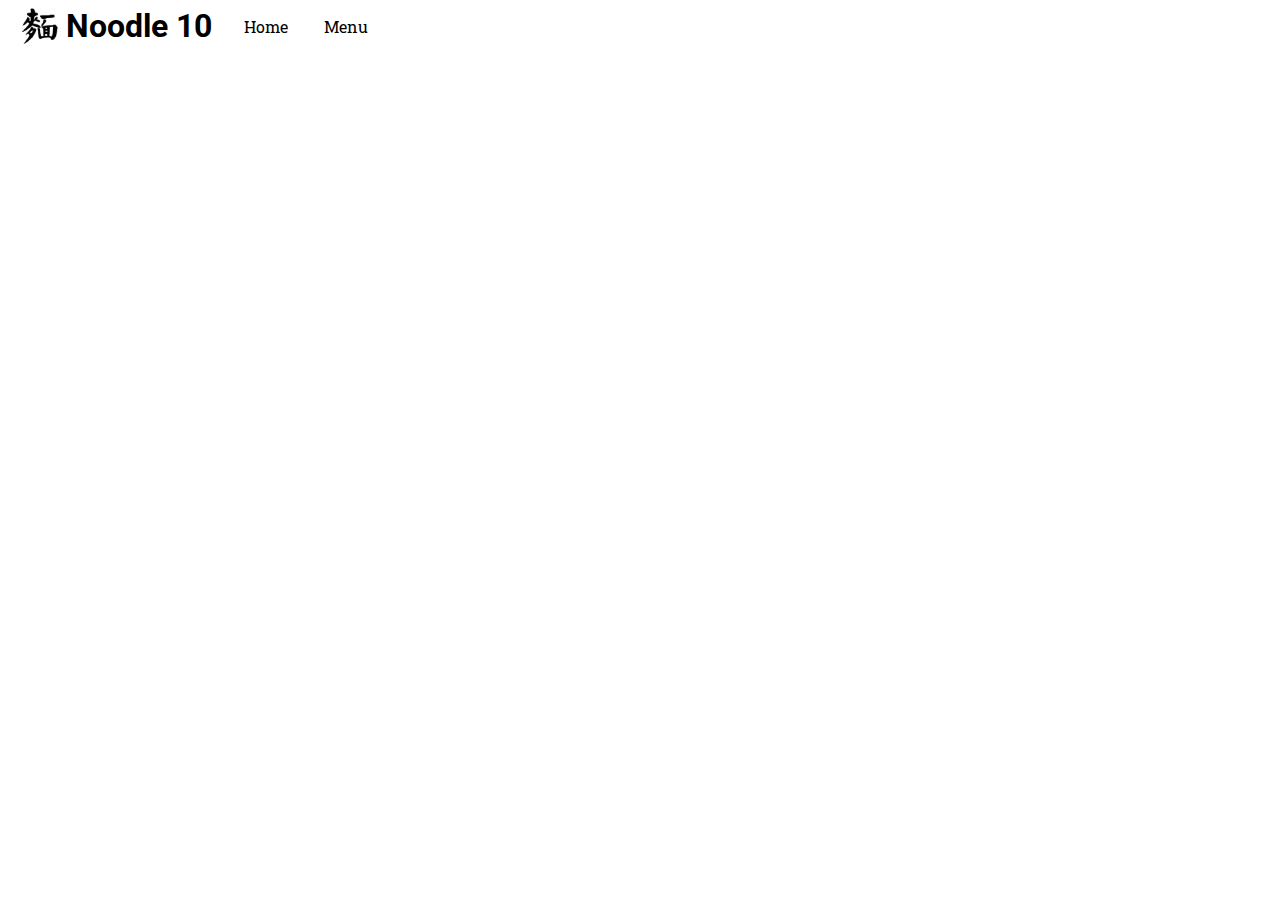
==== index.html @ e285ba4c "added navigation" ====
<!DOCTYPE html>
<html lang="en">
<head>
  <meta charset="UTF-8">
  <meta name="viewport" content="width=device-width, initial-scale=1.0">
  <title>Noodle 10</title>
  <link rel="icon" href="images/icon.JPG">
  <link rel="stylesheet" href="styles/style.css">
</head>
<body>
  
  <section id="navSection">
    <header>
      <div class="topNav">
          <img src="images/icon.JPG" alt="Noodle 10">
          <h1>Noodle 10</h1>
          <div class="navList">
            <ul>
              <div class="text">
                <li class="listItem">
                  <a href="#">Home</a>
                </li> <!-- listItem -->
                <li class="listItem">
                  <a href="#">Menu</a>
                </li><!-- listItem -->
              </div>
            </ul>
          </div><!-- navList -->
      </div><!-- topNav -->
    </header>
  </section><!-- navSection -->
</body>
</html>
---- styles/style.css ----
@import url("https://fonts.googleapis.com/css2?family=Roboto+Slab&family=Roboto:wght@500&display=swap");
header .topNav {
  display: -webkit-box;
  display: -ms-flexbox;
  display: flex;
  -webkit-box-align: center;
      -ms-flex-align: center;
          align-items: center;
  margin-left: 1em;
}

header .topNav img {
  vertical-align: middle;
}

header .topNav h1 {
  font-family: "Roboto", sans-serif;
}

header .topNav .navList ul {
  list-style-type: none;
  overflow: hidden;
  font-family: "Roboto Slab", serif;
  font-size: 1em;
}

header .topNav .navList ul li {
  display: inline;
  padding-left: 2em;
}

header .topNav .navList ul li a {
  display: inline-block;
  text-decoration: none;
  color: black;
}

* {
  margin: 0;
  padding: 0;
  -webkit-box-sizing: border-box;
          box-sizing: border-box;
}
/*# sourceMappingURL=style.css.map */
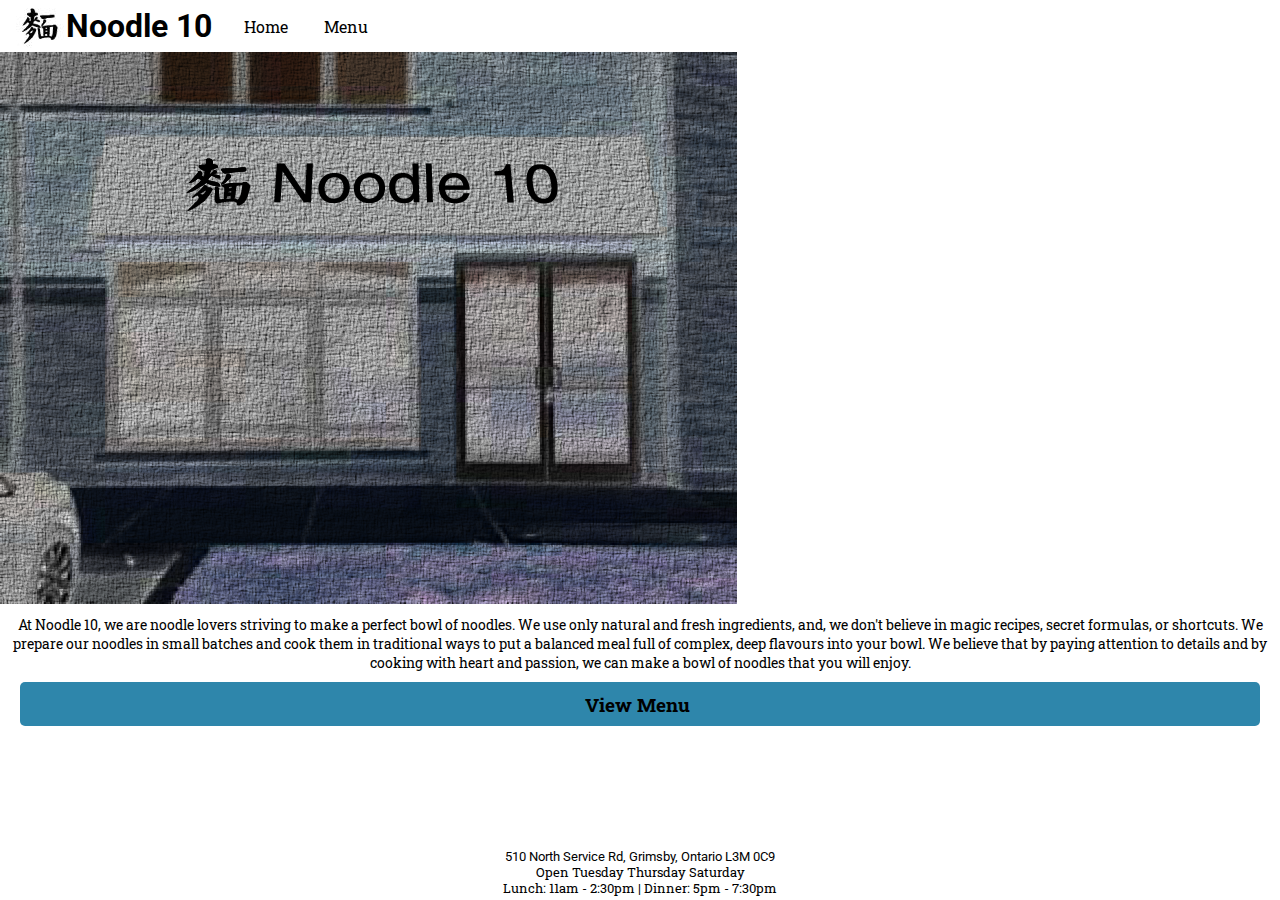
==== commit b82737dc: "added footer & content" ====
--- a/index.html
+++ b/index.html
@@ -8,26 +8,60 @@
   <link rel="stylesheet" href="styles/style.css">
 </head>
 <body>
-  
-  <section id="navSection">
-    <header>
-      <div class="topNav">
-          <img src="images/icon.JPG" alt="Noodle 10">
-          <h1>Noodle 10</h1>
-          <div class="navList">
-            <ul>
-              <div class="text">
-                <li class="listItem">
-                  <a href="#">Home</a>
-                </li> <!-- listItem -->
-                <li class="listItem">
-                  <a href="#">Menu</a>
-                </li><!-- listItem -->
-              </div>
-            </ul>
-          </div><!-- navList -->
-      </div><!-- topNav -->
-    </header>
-  </section><!-- navSection -->
+  <div id="container">
+    <div id="main">
+      <section id="navSection">
+        <header>
+          <div class="topNav">
+            <a href="index.html">
+              <img src="images/icon.JPG" alt="Noodle 10">
+            </a>
+            <h1>Noodle 10</h1>
+              <div class="navList">
+                <ul>
+                  <div class="text">
+                    <li class="listItem">
+                      <a href="#">Home</a>
+                    </li> <!-- listItem -->
+                    <li class="listItem">
+                      <a href="#">Menu</a>
+                    </li><!-- listItem -->
+                  </div>
+                </ul>
+              </div><!-- navList -->
+          </div><!-- topNav -->
+        </header>
+      </section><!-- navSection -->
+
+      <section id="aboutUs">
+        <div class="aboutUs">
+          <img id="storeImage" src="images/storeFront.png" alt="Store front">
+          <p>
+            At Noodle 10, we are noodle lovers striving to make a perfect bowl of noodles. We use only natural and fresh ingredients, and, we don't believe in magic recipes, secret formulas, or shortcuts. We prepare our noodles in small batches and cook them in traditional ways to put a balanced meal full of complex, deep flavours into your bowl. We believe that by paying attention to details and by cooking with heart and passion, we can make a bowl of noodles that you will enjoy.
+          </p>
+          <a href="#">
+            <div id="viewMenu">
+              <h3>View Menu</h3><i class="gg-bowl"></i>
+            </div>
+          </a>
+        </div><!-- aboutUs-->
+      </section><!-- aboutUs Section -->
+    </div>
+  </div>
+
+  <section id="footerSection">
+    <footer id="footer">
+      <div class="location">
+        510 North Service Rd, Grimsby, Ontario L3M 0C9
+      </div>
+      <div class="daysOpen">
+        Open Tuesday Thursday Saturday
+      </div class="hoursOpen">
+      <div>
+        Lunch: 11am - 2:30pm | Dinner: 5pm - 7:30pm
+      </div>
+    </footer>
+  </section>
+
 </body>
 </html>--- a/styles/style.css
+++ b/styles/style.css
@@ -1,4 +1,29 @@
 @import url("https://fonts.googleapis.com/css2?family=Roboto+Slab&family=Roboto:wght@500&display=swap");
+@import url("https://css.gg/bowl.css");
+* {
+  margin: 0;
+  padding: 0;
+  -webkit-box-sizing: border-box;
+          box-sizing: border-box;
+}
+
+html {
+  height: 100%;
+}
+
+html body {
+  height: 100%;
+}
+
+#container {
+  min-height: 100%;
+}
+
+#container #main {
+  overflow: auto;
+  padding-bottom: 4em;
+}
+
 header .topNav {
   display: -webkit-box;
   display: -ms-flexbox;
@@ -35,10 +60,62 @@
   color: black;
 }
 
-* {
-  margin: 0;
-  padding: 0;
-  -webkit-box-sizing: border-box;
-          box-sizing: border-box;
+.aboutUs {
+  font-family: "Roboto Slab", serif;
+}
+
+.aboutUs #storeImage {
+  max-width: 100%;
+  height: auto;
+}
+
+.aboutUs p {
+  font-size: 0.9em;
+  text-align: center;
+  margin-top: 0.5em;
+}
+
+.aboutUs a {
+  text-align: center;
+  text-decoration: none;
+  color: black;
+}
+
+.aboutUs a h3 {
+  margin-top: 0.5em;
+  margin-bottom: 0.5em;
+}
+
+.aboutUs a #viewMenu {
+  display: -webkit-box;
+  display: -ms-flexbox;
+  display: flex;
+  -webkit-box-align: center;
+      -ms-flex-align: center;
+          align-items: center;
+  -webkit-box-pack: center;
+      -ms-flex-pack: center;
+          justify-content: center;
+  background-color: #2E86AB;
+  border-radius: 5px;
+  margin: 10px 20px 0 20px;
+}
+
+.aboutUs a i {
+  margin-left: 5px;
+}
+
+footer {
+  font-family: "Roboto Slab", serif;
+  font-size: 0.8em;
+  position: relative;
+  height: 4em;
+  margin-top: -4em;
+  clear: both;
+  text-align: center;
+}
+
+footer .location {
+  font-family: "Roboto", sans-serif;
 }
 /*# sourceMappingURL=style.css.map */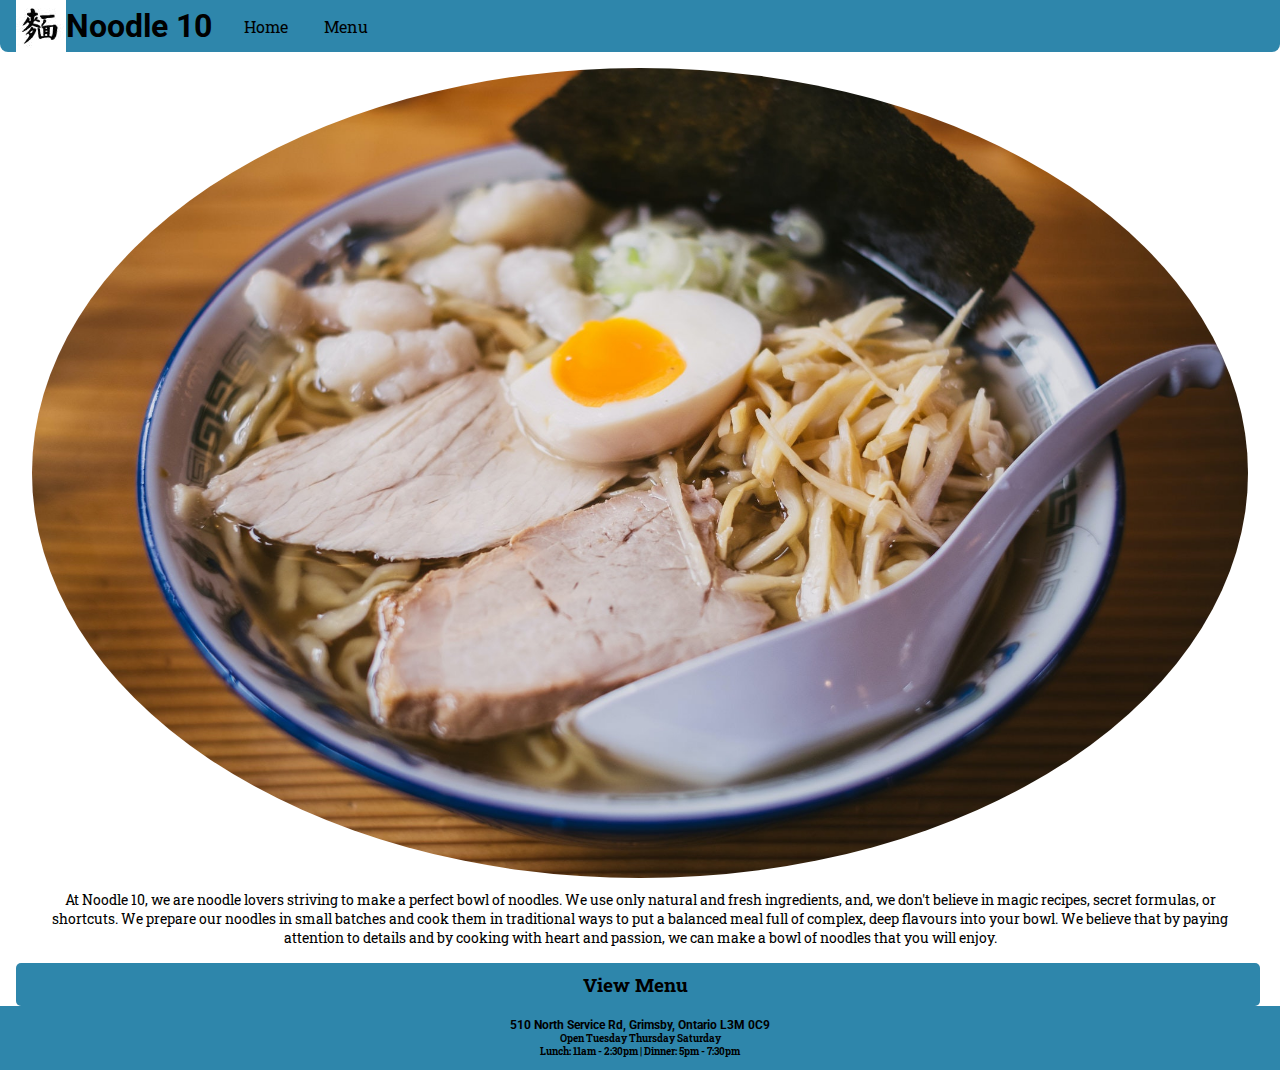
==== commit 8bb2958d: "added color & moved some positioning" ====
--- a/index.html
+++ b/index.html
@@ -35,10 +35,12 @@
 
       <section id="aboutUs">
         <div class="aboutUs">
-          <img id="storeImage" src="images/storeFront.png" alt="Store front">
-          <p>
-            At Noodle 10, we are noodle lovers striving to make a perfect bowl of noodles. We use only natural and fresh ingredients, and, we don't believe in magic recipes, secret formulas, or shortcuts. We prepare our noodles in small batches and cook them in traditional ways to put a balanced meal full of complex, deep flavours into your bowl. We believe that by paying attention to details and by cooking with heart and passion, we can make a bowl of noodles that you will enjoy.
-          </p>
+          <div id="content">
+            <img id="ramenBowl" src="images/ramen.jpg" alt="Ramen Bowl">
+            <p>
+              At Noodle 10, we are noodle lovers striving to make a perfect bowl of noodles. We use only natural and fresh ingredients, and, we don't believe in magic recipes, secret formulas, or shortcuts. We prepare our noodles in small batches and cook them in traditional ways to put a balanced meal full of complex, deep flavours into your bowl. We believe that by paying attention to details and by cooking with heart and passion, we can make a bowl of noodles that you will enjoy.
+            </p>
+          </div>
           <a href="#">
             <div id="viewMenu">
               <h3>View Menu</h3><i class="gg-bowl"></i>
@@ -56,8 +58,8 @@
       </div>
       <div class="daysOpen">
         Open Tuesday Thursday Saturday
-      </div class="hoursOpen">
-      <div>
+      </div>
+      <div class="hoursOpen">
         Lunch: 11am - 2:30pm | Dinner: 5pm - 7:30pm
       </div>
     </footer>
--- a/styles/style.css
+++ b/styles/style.css
@@ -22,6 +22,12 @@
 #container #main {
   overflow: auto;
   padding-bottom: 4em;
+}
+
+header {
+  background-color: #2E86AB;
+  border-bottom-left-radius: 0.5em;
+  border-bottom-right-radius: 0.5em;
 }
 
 header .topNav {
@@ -64,12 +70,19 @@
   font-family: "Roboto Slab", serif;
 }
 
-.aboutUs #storeImage {
+.aboutUs #content {
+  margin-left: 2em;
+  margin-right: 2em;
+  margin-top: 1em;
+}
+
+.aboutUs #content #ramenBowl {
   max-width: 100%;
   height: auto;
+  border-radius: 50%;
 }
 
-.aboutUs p {
+.aboutUs #content p {
   font-size: 0.9em;
   text-align: center;
   margin-top: 0.5em;
@@ -97,25 +110,36 @@
       -ms-flex-pack: center;
           justify-content: center;
   background-color: #2E86AB;
-  border-radius: 5px;
-  margin: 10px 20px 0 20px;
+  border-radius: 0.3125em;
+  margin: 1em 1.25em 0 1em;
 }
 
 .aboutUs a i {
-  margin-left: 5px;
+  margin-left: 0.3125em;
 }
 
 footer {
   font-family: "Roboto Slab", serif;
-  font-size: 0.8em;
+  font-weight: bold;
   position: relative;
   height: 4em;
   margin-top: -4em;
   clear: both;
   text-align: center;
+  background-color: #2E86AB;
 }
 
 footer .location {
+  padding-top: 1em;
   font-family: "Roboto", sans-serif;
+  font-size: 12px;
+}
+
+footer .daysOpen {
+  font-size: 10px;
+}
+
+footer .hoursOpen {
+  font-size: 10px;
 }
 /*# sourceMappingURL=style.css.map */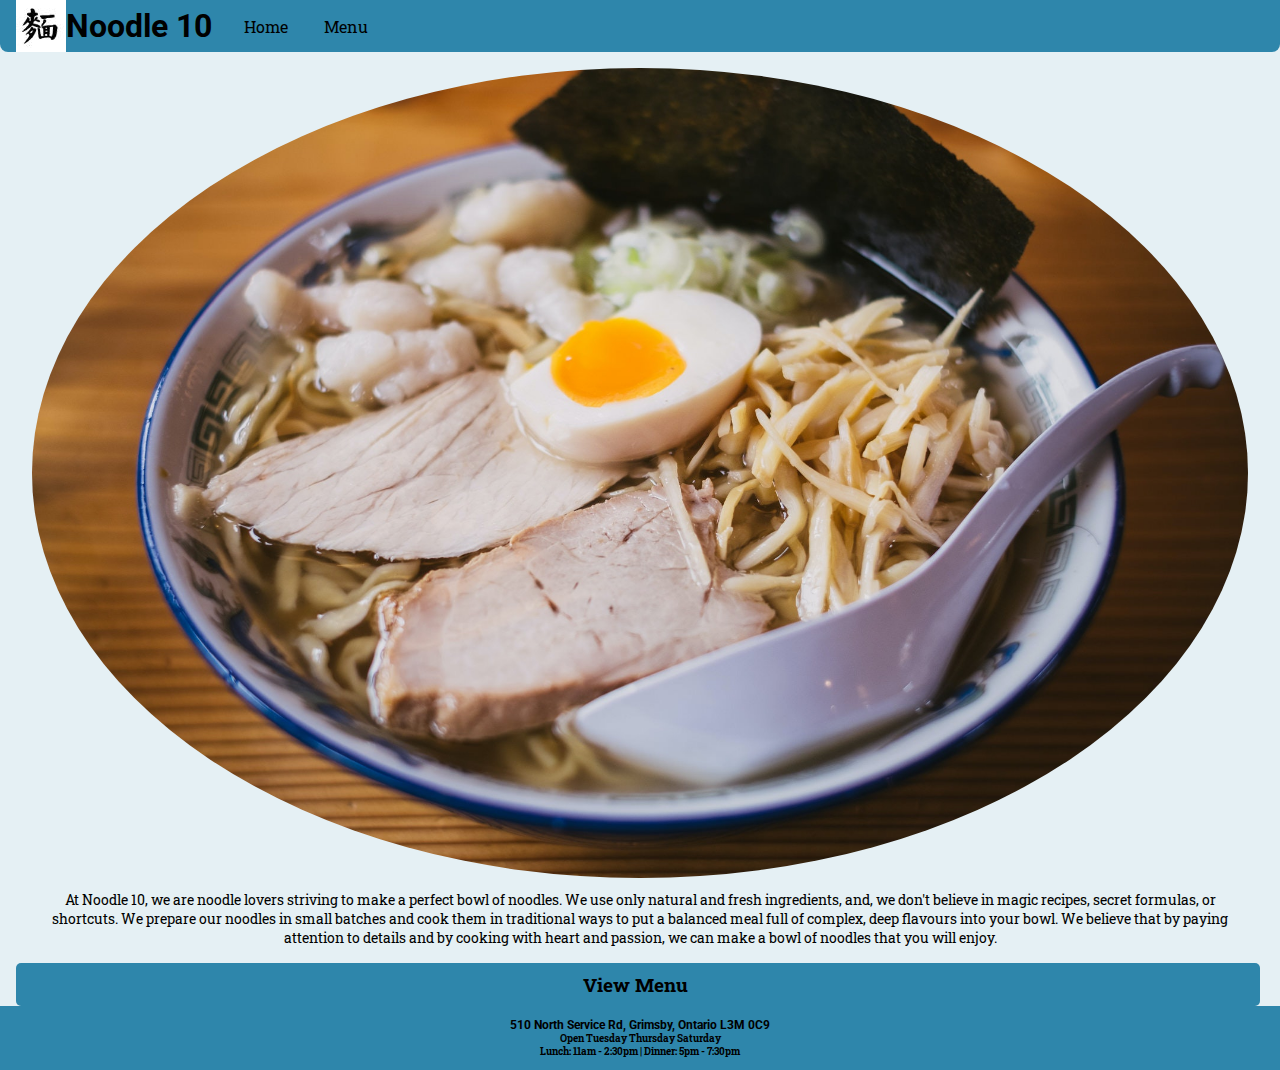
==== commit c2e23bf0: "Added menu page" ====
--- a/index.html
+++ b/index.html
@@ -21,10 +21,10 @@
                 <ul>
                   <div class="text">
                     <li class="listItem">
-                      <a href="#">Home</a>
+                      <a class="active" href="index.html">Home</a>
                     </li> <!-- listItem -->
                     <li class="listItem">
-                      <a href="#">Menu</a>
+                      <a href="menu.html">Menu</a>
                     </li><!-- listItem -->
                   </div>
                 </ul>
@@ -41,7 +41,7 @@
               At Noodle 10, we are noodle lovers striving to make a perfect bowl of noodles. We use only natural and fresh ingredients, and, we don't believe in magic recipes, secret formulas, or shortcuts. We prepare our noodles in small batches and cook them in traditional ways to put a balanced meal full of complex, deep flavours into your bowl. We believe that by paying attention to details and by cooking with heart and passion, we can make a bowl of noodles that you will enjoy.
             </p>
           </div>
-          <a href="#">
+          <a href="menu.html">
             <div id="viewMenu">
               <h3>View Menu</h3><i class="gg-bowl"></i>
             </div>
--- a/styles/style.css
+++ b/styles/style.css
@@ -13,6 +13,7 @@
 
 html body {
   height: 100%;
+  background-color: #E5F0F4;
 }
 
 #container {
@@ -63,7 +64,7 @@
 header .topNav .navList ul li a {
   display: inline-block;
   text-decoration: none;
-  color: black;
+  color: #000000;
 }
 
 .aboutUs {
@@ -91,7 +92,7 @@
 .aboutUs a {
   text-align: center;
   text-decoration: none;
-  color: black;
+  color: #000000;
 }
 
 .aboutUs a h3 {
@@ -116,6 +117,42 @@
 
 .aboutUs a i {
   margin-left: 0.3125em;
+}
+
+.flex-container {
+  display: -webkit-box;
+  display: -ms-flexbox;
+  display: flex;
+  -webkit-box-orient: vertical;
+  -webkit-box-direction: normal;
+      -ms-flex-direction: column;
+          flex-direction: column;
+}
+
+.flex-container .menuSection {
+  font-family: "Roboto", sans-serif;
+  margin-top: 0.5em;
+  text-align: center;
+}
+
+.flex-container .menuItems {
+  width: 11em;
+  margin: 0 auto;
+  margin-top: 1em;
+  text-align: center;
+}
+
+.flex-container .menuItems img {
+  width: 100%;
+}
+
+.flex-container .menuItems h3 {
+  font-family: "Roboto", sans-serif;
+}
+
+.flex-container .menuItems p {
+  font-family: "Roboto Slab", serif;
+  font-size: 0.9em;
 }
 
 footer {
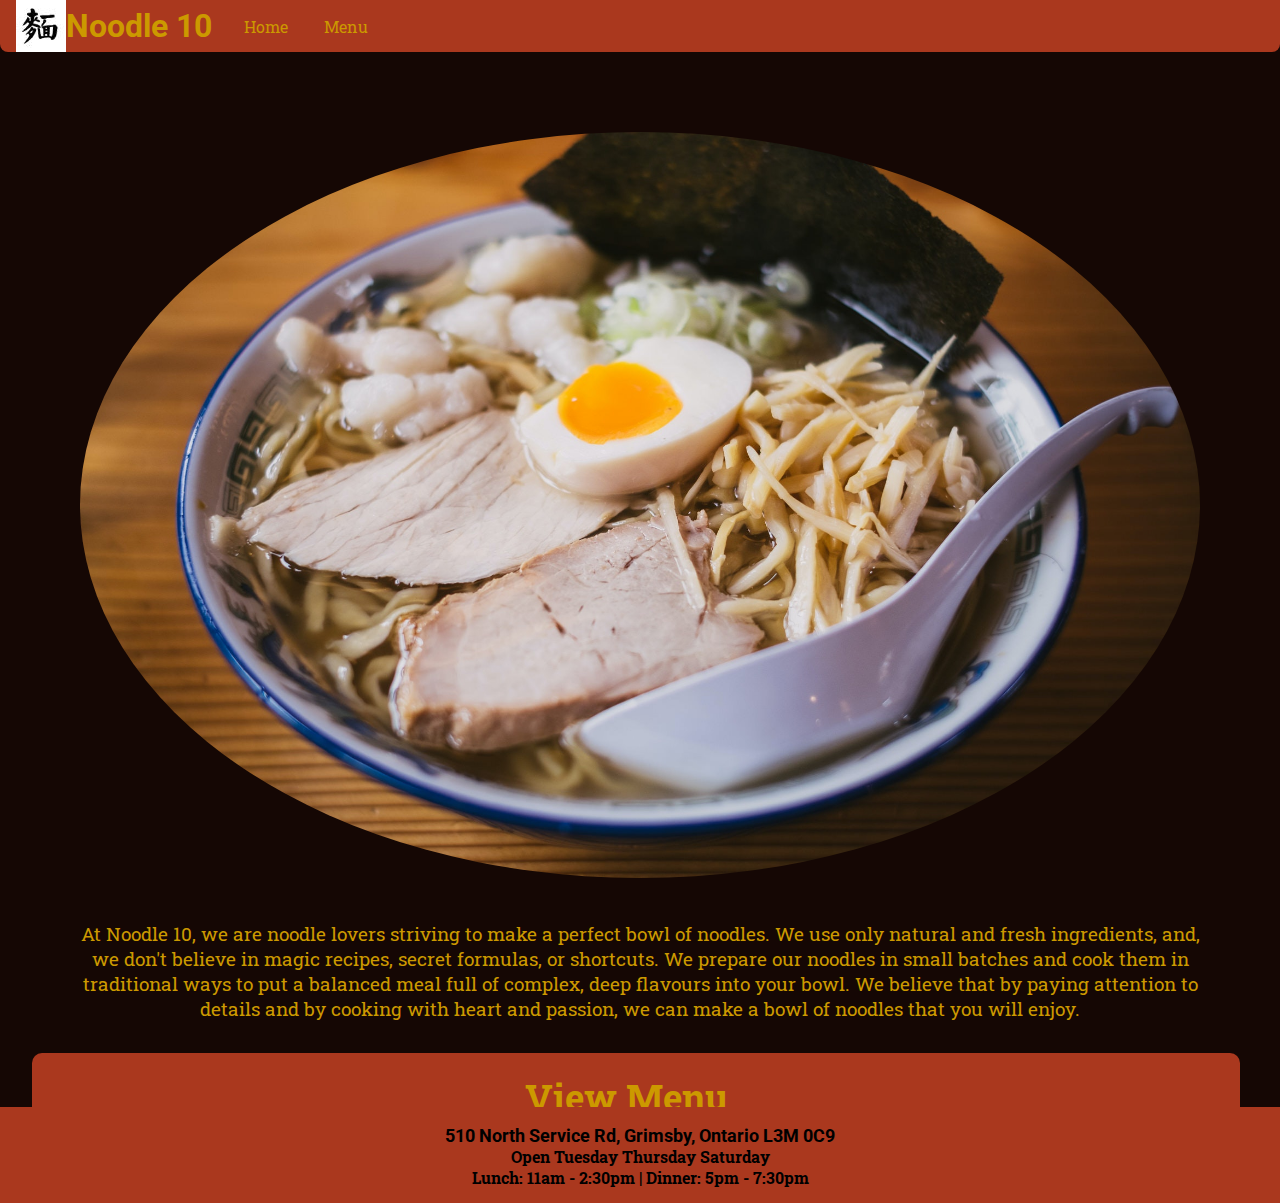
==== commit c05b1450: "added medium size queries" ====
--- a/index.html
+++ b/index.html
@@ -40,10 +40,10 @@
             <p>
               At Noodle 10, we are noodle lovers striving to make a perfect bowl of noodles. We use only natural and fresh ingredients, and, we don't believe in magic recipes, secret formulas, or shortcuts. We prepare our noodles in small batches and cook them in traditional ways to put a balanced meal full of complex, deep flavours into your bowl. We believe that by paying attention to details and by cooking with heart and passion, we can make a bowl of noodles that you will enjoy.
             </p>
-          </div>
+          </div><!-- content -->
           <a href="menu.html">
             <div id="viewMenu">
-              <h3>View Menu</h3><i class="gg-bowl"></i>
+              <h3>View Menu</h3><i class="gg-bowl icon-large"></i>
             </div>
           </a>
         </div><!-- aboutUs-->
--- a/styles/style.css
+++ b/styles/style.css
@@ -13,7 +13,7 @@
 
 html body {
   height: 100%;
-  background-color: #E5F0F4;
+  background-color: #150704;
 }
 
 #container {
@@ -25,8 +25,14 @@
   padding-bottom: 4em;
 }
 
+@media (min-width: 768px) {
+  #main {
+    padding-bottom: 5em;
+  }
+}
+
 header {
-  background-color: #2E86AB;
+  background-color: #AA381E;
   border-bottom-left-radius: 0.5em;
   border-bottom-right-radius: 0.5em;
 }
@@ -47,6 +53,7 @@
 
 header .topNav h1 {
   font-family: "Roboto", sans-serif;
+  color: #CC9900;
 }
 
 header .topNav .navList ul {
@@ -64,7 +71,7 @@
 header .topNav .navList ul li a {
   display: inline-block;
   text-decoration: none;
-  color: #000000;
+  color: #CC9900;
 }
 
 .aboutUs {
@@ -87,12 +94,13 @@
   font-size: 0.9em;
   text-align: center;
   margin-top: 0.5em;
+  color: #CC9900;
 }
 
 .aboutUs a {
   text-align: center;
   text-decoration: none;
-  color: #000000;
+  color: #CC9900;
 }
 
 .aboutUs a h3 {
@@ -110,13 +118,33 @@
   -webkit-box-pack: center;
       -ms-flex-pack: center;
           justify-content: center;
-  background-color: #2E86AB;
+  background-color: #AA381E;
   border-radius: 0.3125em;
   margin: 1em 1.25em 0 1em;
 }
 
 .aboutUs a i {
   margin-left: 0.3125em;
+}
+
+@media (min-width: 768px) {
+  .aboutUs #content {
+    margin: 5em;
+    margin-bottom: 0;
+  }
+  .aboutUs #content p {
+    font-size: 1.2em;
+    margin-top: 2em;
+  }
+  .aboutUs #viewMenu {
+    font-size: 2em;
+  }
+  .aboutUs #viewMenu i {
+    margin-left: 0.6em;
+  }
+  .aboutUs #viewMenu .gg-bowl {
+    --ggs: 2;
+  }
 }
 
 .flex-container {
@@ -131,7 +159,12 @@
 
 .flex-container .menuSection {
   font-family: "Roboto", sans-serif;
+  background-color: #AA381E;
+  color: #CC9900;
+  padding: 0.3em;
   margin-top: 0.5em;
+  margin-left: 1em;
+  margin-right: 1em;
   text-align: center;
 }
 
@@ -142,17 +175,30 @@
   text-align: center;
 }
 
+.flex-container .menuItems :nth-last-child(1) {
+  margin-bottom: 1em;
+}
+
 .flex-container .menuItems img {
   width: 100%;
 }
 
 .flex-container .menuItems h3 {
   font-family: "Roboto", sans-serif;
+  color: #CC9900;
 }
 
 .flex-container .menuItems p {
   font-family: "Roboto Slab", serif;
+  color: #CC9900;
   font-size: 0.9em;
+}
+
+.flex-container .menuItems .price {
+  background-color: #AA381E;
+  color: #CC9900;
+  margin: 0.5em 3em 0 3em;
+  font-weight: bold;
 }
 
 footer {
@@ -163,7 +209,7 @@
   margin-top: -4em;
   clear: both;
   text-align: center;
-  background-color: #2E86AB;
+  background-color: #AA381E;
 }
 
 footer .location {
@@ -179,4 +225,21 @@
 footer .hoursOpen {
   font-size: 10px;
 }
+
+@media (min-width: 768px) {
+  footer {
+    height: 6em;
+    margin-top: -6em;
+  }
+  footer .location {
+    font-size: 18px;
+    margin-top: 0;
+  }
+  footer .daysOpen {
+    font-size: 1em;
+  }
+  footer .hoursOpen {
+    font-size: 1em;
+  }
+}
 /*# sourceMappingURL=style.css.map */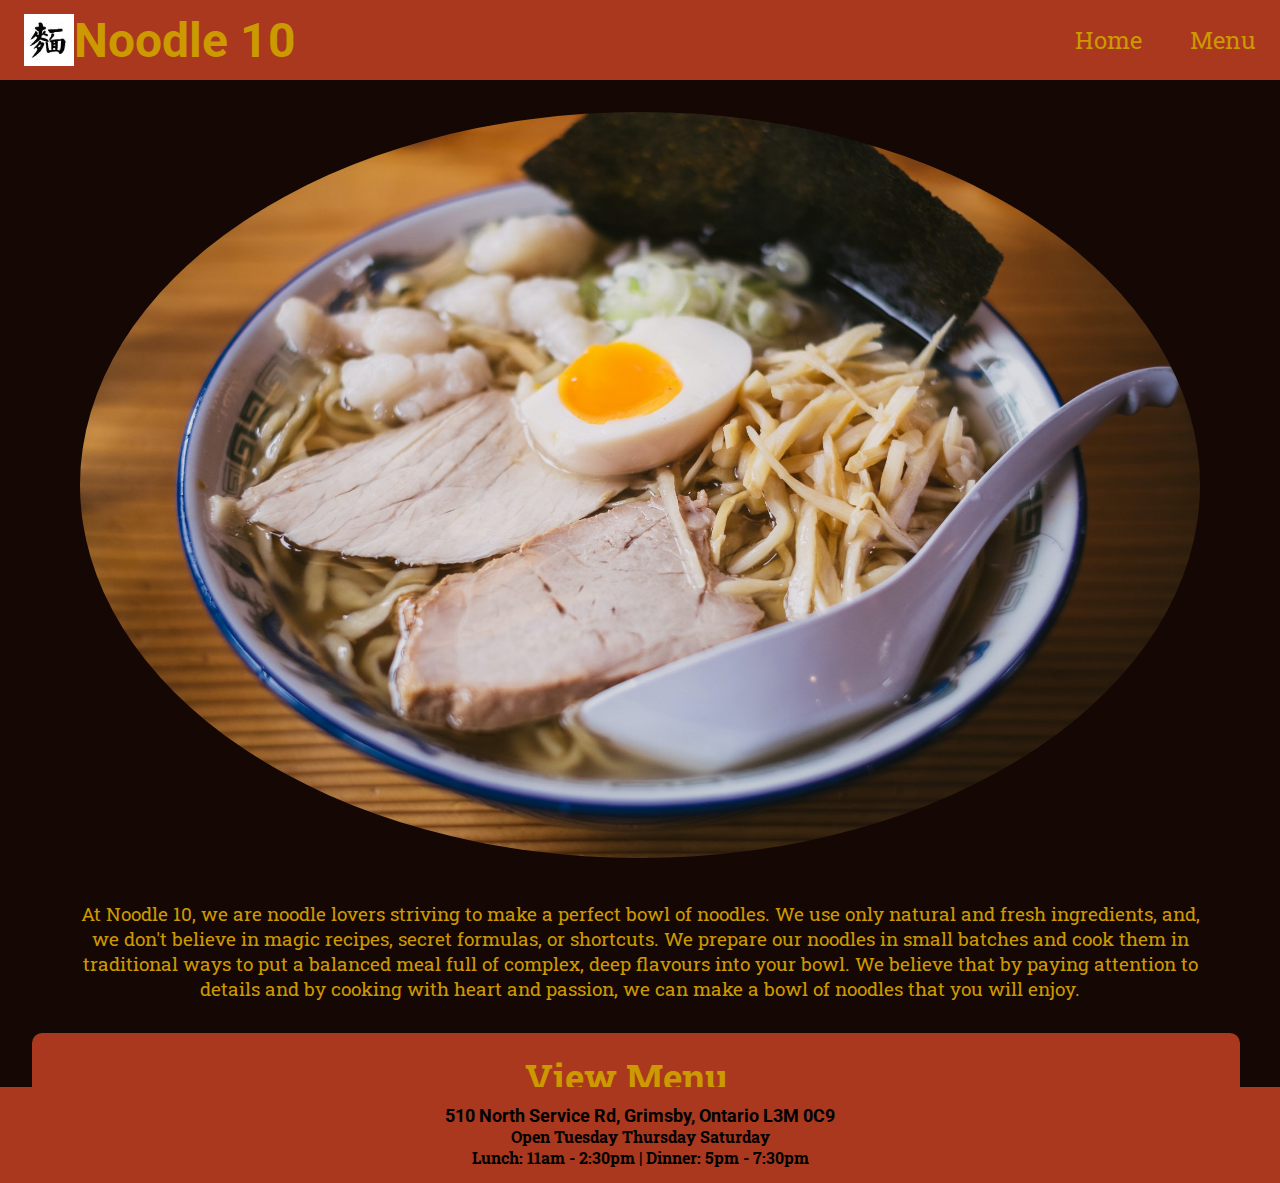
==== commit aaaeecd4: "Fixed Nav" ====
--- a/index.html
+++ b/index.html
@@ -10,27 +10,20 @@
 <body>
   <div id="container">
     <div id="main">
+
       <section id="navSection">
         <header>
-          <div class="topNav">
-            <a href="index.html">
-              <img src="images/icon.JPG" alt="Noodle 10">
-            </a>
-            <h1>Noodle 10</h1>
-              <div class="navList">
-                <ul>
-                  <div class="text">
-                    <li class="listItem">
-                      <a class="active" href="index.html">Home</a>
-                    </li> <!-- listItem -->
-                    <li class="listItem">
-                      <a href="menu.html">Menu</a>
-                    </li><!-- listItem -->
-                  </div>
-                </ul>
-              </div><!-- navList -->
-          </div><!-- topNav -->
-        </header>
+          <nav class="topNav">
+            <div class="navLogo">
+              <img src="images/icon.JPG" alt="Noodle 10 Logo">
+              <h1>Noodle 10</h1>
+            </div>
+            <ul class="mainNav">
+              <li><a href="index.html">Home</a></li>
+              <li><a href="menu.html">Menu</a></li>
+            </ul>
+          </nav>
+        </header><!-- header -->
       </section><!-- navSection -->
 
       <section id="aboutUs">
--- a/styles/style.css
+++ b/styles/style.css
@@ -31,13 +31,20 @@
   }
 }
 
-header {
-  background-color: #AA381E;
-  border-bottom-left-radius: 0.5em;
-  border-bottom-right-radius: 0.5em;
-}
-
 header .topNav {
+  display: -webkit-box;
+  display: -ms-flexbox;
+  display: flex;
+  -webkit-box-pack: justify;
+      -ms-flex-pack: justify;
+          justify-content: space-between;
+  background-color: #AA381E;
+  color: #CC9900;
+  font-size: 1em;
+  font-family: "Roboto Slab", serif;
+}
+
+header .topNav .navLogo {
   display: -webkit-box;
   display: -ms-flexbox;
   display: flex;
@@ -47,31 +54,30 @@
   margin-left: 1em;
 }
 
-header .topNav img {
-  vertical-align: middle;
-}
-
-header .topNav h1 {
-  font-family: "Roboto", sans-serif;
-  color: #CC9900;
-}
-
-header .topNav .navList ul {
+header .topNav .navLogo h1 {
+  font-family: "Roboto", sans-serif;
+}
+
+header .topNav .mainNav {
+  display: -webkit-box;
+  display: -ms-flexbox;
+  display: flex;
   list-style-type: none;
-  overflow: hidden;
-  font-family: "Roboto Slab", serif;
-  font-size: 1em;
-}
-
-header .topNav .navList ul li {
-  display: inline;
-  padding-left: 2em;
-}
-
-header .topNav .navList ul li a {
-  display: inline-block;
+}
+
+header .topNav .mainNav li {
+  padding: 1em;
+}
+
+header .topNav .mainNav li a {
+  color: #CC9900;
   text-decoration: none;
-  color: #CC9900;
+}
+
+@media (min-width: 768px) {
+  header .topNav {
+    font-size: 1.5em;
+  }
 }
 
 .aboutUs {
@@ -129,7 +135,7 @@
 
 @media (min-width: 768px) {
   .aboutUs #content {
-    margin: 5em;
+    margin: 2em 5em 5em 5em;
     margin-bottom: 0;
   }
   .aboutUs #content p {
@@ -199,6 +205,54 @@
   color: #CC9900;
   margin: 0.5em 3em 0 3em;
   font-weight: bold;
+}
+
+@media (min-width: 768px) {
+  .flex-container {
+    -webkit-box-orient: horizontal;
+    -webkit-box-direction: normal;
+        -ms-flex-direction: row;
+            flex-direction: row;
+    -ms-flex-wrap: wrap;
+        flex-wrap: wrap;
+    -webkit-box-pack: justify;
+        -ms-flex-pack: justify;
+            justify-content: space-between;
+  }
+  .flex-container .menuSection {
+    -webkit-box-flex: 100%;
+        -ms-flex: 100%;
+            flex: 100%;
+  }
+  .flex-container .menuItems {
+    -webkit-box-flex: 1;
+        -ms-flex: auto;
+            flex: auto;
+    margin-left: 1em;
+    margin-right: 1em;
+  }
+  .flex-container .menuItems img {
+    width: 11em;
+    height: 11em;
+    -o-object-fit: scale-down;
+       object-fit: scale-down;
+  }
+  .flex-container .menuItems .price {
+    font-size: 1.2em;
+  }
+  .flex-container .beverages {
+    display: -webkit-box;
+    display: -ms-flexbox;
+    display: flex;
+    -ms-flex-wrap: wrap;
+        flex-wrap: wrap;
+  }
+  .flex-container .beverages .menuItems {
+    width: 40%;
+  }
+  .flex-container .beverages .menuItems :nth-last-child(1) {
+    margin-bottom: 5em;
+  }
 }
 
 footer {
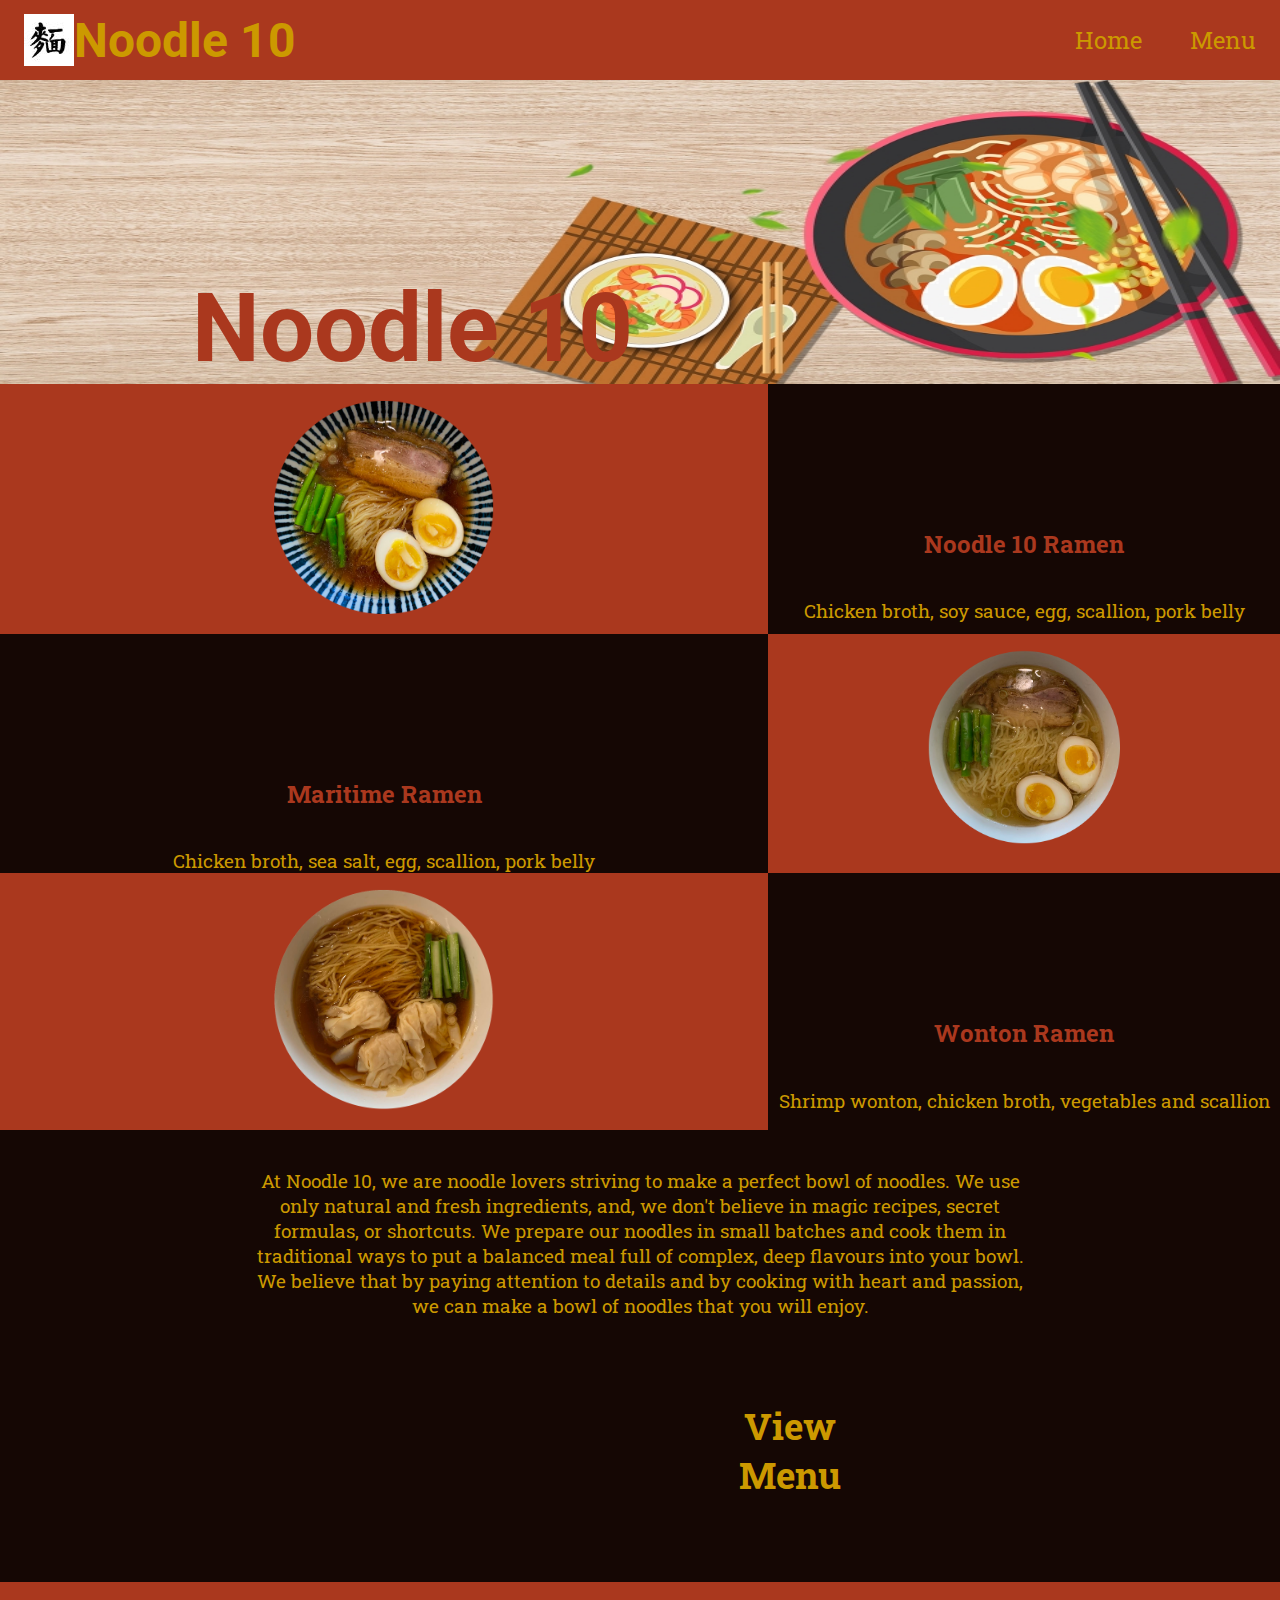
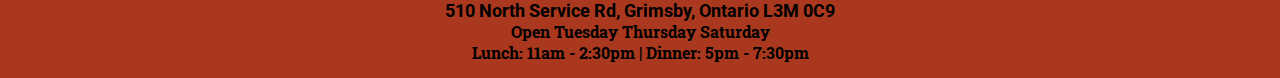
==== commit a5ca6dd7: "Added hompage desktop view" ====
--- a/index.html
+++ b/index.html
@@ -10,7 +10,7 @@
 <body>
   <div id="container">
     <div id="main">
-
+      
       <section id="navSection">
         <header>
           <nav class="topNav">
@@ -30,7 +30,42 @@
         <div class="aboutUs">
           <div id="content">
             <img id="ramenBowl" src="images/ramen.jpg" alt="Ramen Bowl">
-            <p>
+            <div id="jumbotron">
+              <h1 id="mainHeader">Noodle 10</h1>
+            </div><!-- jumbotron -->
+            <div id="desktopImages">
+
+              <div id="flexItem1">
+                <div id="flexItem1Image">
+                  <img class="noodles" src="images/MenuItem_01.png" alt="Ramen Bowl">
+                </div><!-- flexItem1Image -->
+                <div id="flexItem1Text">
+                  <h2>Noodle 10 Ramen</h2>
+                  <p>Chicken broth, soy sauce, egg, scallion, pork belly</p>
+                </div><!-- flexItem1Text -->
+              </div><!-- flexItem1 -->
+
+              <div id="flexItem2">
+                <div id="flexItem2Text">
+                  <h2>Maritime Ramen</h2>
+                  <p>Chicken broth, sea salt, egg, scallion, pork belly</p>
+                </div><!-- felxItem2Text -->
+                <div id="flexItem2Image">
+                  <img class="noodles" src="images/MenuItem_02.png" alt="Ramen Bowl">
+                </div><!-- flexItem2Image -->
+              </div><!-- flexItem2 -->
+
+              <div id="flexItem3">
+                <div id="flexItem3Image">
+                  <img class="noodles" src="images/MenuItem_03.png" alt="Ramen Bowl">
+                </div><!-- flexItem3Image -->
+                <div id="flexItem3Text">
+                  <h2>Wonton Ramen</h2>
+                  <p>Shrimp wonton, chicken broth, vegetables and scallion</p>
+                </div><!-- flexItem3Text -->
+              </div><!-- flexItem3 -->
+            </div><!-- desktopImages -->
+            <p id="aboutUsText">
               At Noodle 10, we are noodle lovers striving to make a perfect bowl of noodles. We use only natural and fresh ingredients, and, we don't believe in magic recipes, secret formulas, or shortcuts. We prepare our noodles in small batches and cook them in traditional ways to put a balanced meal full of complex, deep flavours into your bowl. We believe that by paying attention to details and by cooking with heart and passion, we can make a bowl of noodles that you will enjoy.
             </p>
           </div><!-- content -->
@@ -42,7 +77,7 @@
         </div><!-- aboutUs-->
       </section><!-- aboutUs Section -->
     </div>
-  </div>
+  </div><!-- container -->
 
   <section id="footerSection">
     <footer id="footer">
--- a/styles/style.css
+++ b/styles/style.css
@@ -94,6 +94,10 @@
   max-width: 100%;
   height: auto;
   border-radius: 50%;
+}
+
+.aboutUs #content #jumbotron {
+  display: none;
 }
 
 .aboutUs #content p {
@@ -153,6 +157,110 @@
   }
 }
 
+@media (min-width: 992px) {
+  .aboutUs #content {
+    margin: 0;
+  }
+  .aboutUs #content #aboutUsText {
+    margin-left: 20%;
+    margin-right: 20%;
+  }
+  .aboutUs #content #ramenBowl {
+    display: none;
+  }
+  .aboutUs #content #jumbotron {
+    display: block;
+    background: url("../images/banner.jpg");
+    background-repeat: no-repeat;
+    background-size: 100% 100%;
+    min-width: 100%;
+    min-height: 30vh;
+  }
+  .aboutUs #content #jumbotron #mainHeader {
+    font-size: 6em;
+    font-family: "Roboto", sans-serif;
+    color: #AA381E;
+    padding-top: 2em;
+    margin-left: 2em;
+  }
+  .aboutUs #content #desktopImages {
+    display: -webkit-box;
+    display: -ms-flexbox;
+    display: flex;
+    -ms-flex-wrap: wrap;
+        flex-wrap: wrap;
+  }
+  .aboutUs #content #desktopImages h2 {
+    color: #AA381E;
+  }
+  .aboutUs #content #desktopImages #flexItem1 {
+    display: -webkit-box;
+    display: -ms-flexbox;
+    display: flex;
+    width: 100%;
+    -webkit-box-pack: start;
+        -ms-flex-pack: start;
+            justify-content: flex-start;
+    text-align: center;
+  }
+  .aboutUs #content #desktopImages #flexItem1 #flexItem1Image {
+    background-color: #AA381E;
+    width: 60%;
+    padding: 1em;
+  }
+  .aboutUs #content #desktopImages #flexItem1 #flexItem1Image img {
+    width: 30%;
+  }
+  .aboutUs #content #desktopImages #flexItem1 #flexItem1Text {
+    width: 40%;
+    margin-top: 9em;
+  }
+  .aboutUs #content #desktopImages #flexItem2 {
+    display: -webkit-box;
+    display: -ms-flexbox;
+    display: flex;
+    width: 100%;
+    -webkit-box-pack: end;
+        -ms-flex-pack: end;
+            justify-content: flex-end;
+    text-align: center;
+  }
+  .aboutUs #content #desktopImages #flexItem2 #flexItem2Image {
+    background-color: #AA381E;
+    width: 40%;
+    padding: 1em;
+  }
+  .aboutUs #content #desktopImages #flexItem2 #flexItem2Image img {
+    width: 40%;
+  }
+  .aboutUs #content #desktopImages #flexItem2 #flexItem2Text {
+    width: 60%;
+    margin-top: 9em;
+  }
+  .aboutUs #content #desktopImages #flexItem3 {
+    display: -webkit-box;
+    display: -ms-flexbox;
+    display: flex;
+    width: 100%;
+    text-align: center;
+  }
+  .aboutUs #content #desktopImages #flexItem3 #flexItem3Image {
+    background-color: #AA381E;
+    width: 60%;
+    padding: 1em;
+  }
+  .aboutUs #content #desktopImages #flexItem3 #flexItem3Image img {
+    width: 30%;
+  }
+  .aboutUs #content #desktopImages #flexItem3 #flexItem3Text {
+    width: 40%;
+    margin-top: 9em;
+  }
+  .aboutUs a #viewMenu {
+    margin: 2em 25em 3em 25em;
+  }
+}
+
 .flex-container {
   display: -webkit-box;
   display: -ms-flexbox;
